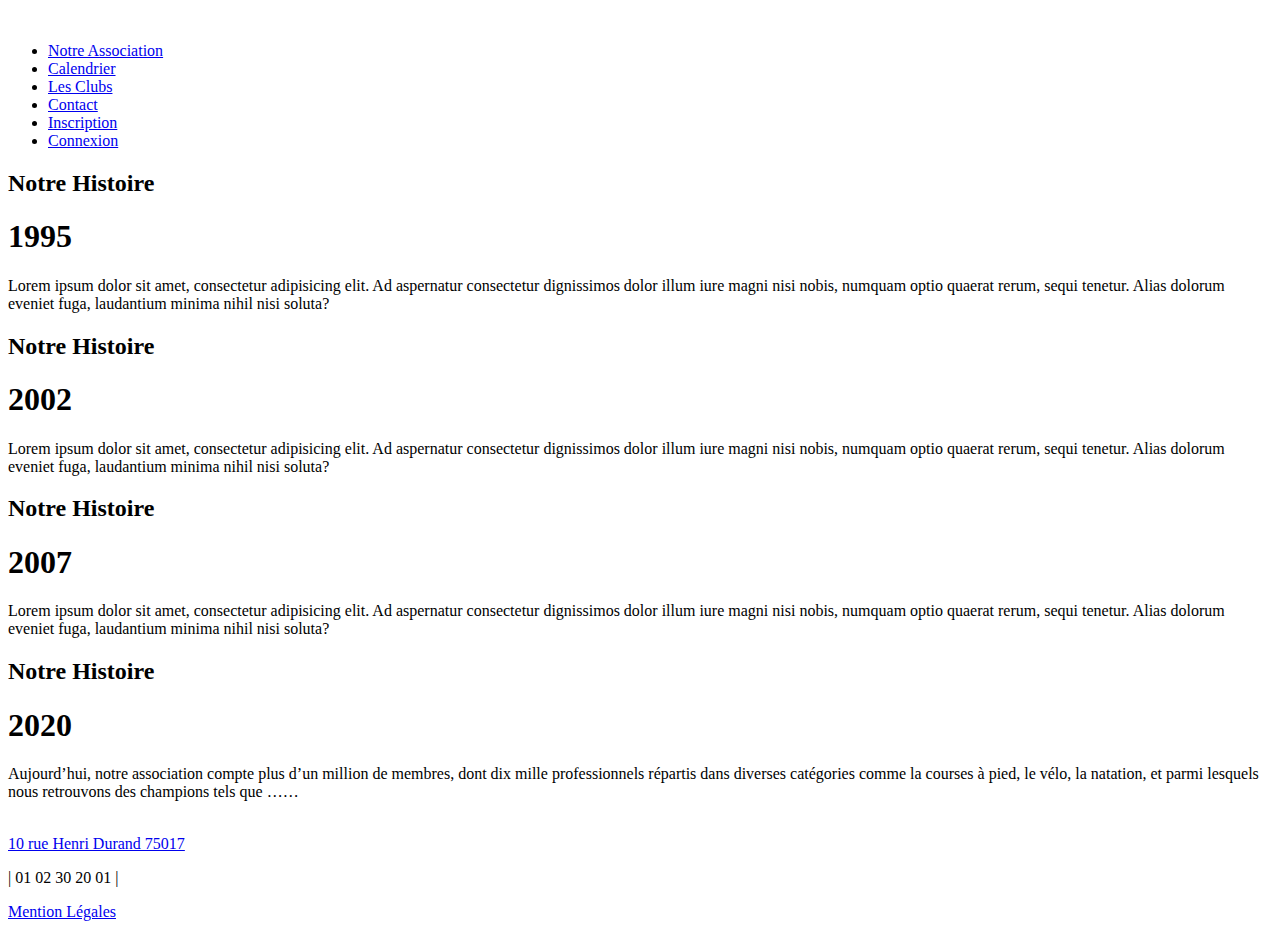
==== assocation.html @ 1bd2bfbc "Add files via upload" ====
<!doctype html>
<html lang="en">
<head>
    <meta charset="UTF-8">
    <meta content="width=device-width, user-scalable=no, initial-scale=1.0, maximum-scale=1.0, minimum-scale=1.0"
          name="viewport">
    <meta content="ie=edge" http-equiv="X-UA-Compatible">
    <link href="https://cdnjs.cloudflare.com/ajax/libs/font-awesome/5.15.1/css/all.min.css" rel="stylesheet">
    <link href="src/style.css" rel="stylesheet">
    <title>Notre Histoire</title>
</head>
<body>
<header>
    <img alt="" src="src/img/logowc.png">
    <nav>
        <ul class="top_navigation">
            <li class="nav_item"><a href="assocation.html">Notre Association</a></li>
            <li class="nav_item"><a href="calendrier_evenementiel.html">Calendrier</a></li>
            <li class="nav_item"><a href="club.html">Les Clubs<a></li>
            <li class="nav_item"><a href="contact.html">Contact</a></li>
            <li class="nav_item"><a href="inscription.html">Inscription</a></li>
            <li class="nav_item"><a href="connexion.html">Connexion</a></li>
        </ul>
    </nav>
</header>

<div class="association_container">
    <div class="slide1">
        <div class="slide-box left">
            <div class="slide-box-top">
            <h2>Notre Histoire</h2>
            <h1>1995</h1>
            </div>
            <p>Lorem ipsum dolor sit amet, consectetur adipisicing elit. Ad aspernatur consectetur dignissimos dolor illum iure magni nisi nobis, numquam optio quaerat rerum, sequi tenetur. Alias dolorum eveniet fuga, laudantium minima nihil nisi soluta?</p>
        </div>
    </div>
    <div class="slide2">
        <div class="slide-box right">
            <div class="slide-box-top">
            <h2>Notre Histoire</h2>
            <h1>2002</h1>
            </div>
            <p>Lorem ipsum dolor sit amet, consectetur adipisicing elit. Ad aspernatur consectetur dignissimos dolor illum iure magni nisi nobis, numquam optio quaerat rerum, sequi tenetur. Alias dolorum eveniet fuga, laudantium minima nihil nisi soluta?</p>
        </div>
    </div>
    <div class="slide3">
        <div class="slide-box left">
            <div class="slide-box-top">
            <h2>Notre Histoire</h2>
            </div>
            <h1>2007</h1>
            <p>Lorem ipsum dolor sit amet, consectetur adipisicing elit. Ad aspernatur consectetur dignissimos dolor illum iure magni nisi nobis, numquam optio quaerat rerum, sequi tenetur. Alias dolorum eveniet fuga, laudantium minima nihil nisi soluta?</p>
        </div>
    </div>
    <div class="slide4">
        <div class="slide-box right">
            <div class="slide-box-top">
            <h2>Notre Histoire</h2>
            <h1>2020</h1>
            </div>
            <p>Aujourd’hui, notre association compte plus d’un million de membres, dont dix mille
                professionnels répartis dans diverses catégories comme la courses à pied, le vélo, la natation,
                et parmi lesquels nous retrouvons des champions tels que ……</p>
        </div>
    </div>
</div>

<footer>
    <img src="src/img/LOGO.png" alt="" class="footer-logo" width="13%">
    <div class="footer-menu-text">
        <a href="http://googlemaps.com/">10 rue Henri Durand 75017</a>
        <p>| 01 02 30 20 01 |</p>
        <a href="conditions.html">Mention Légales</a>

    </div>
</footer>
</body>
</html>
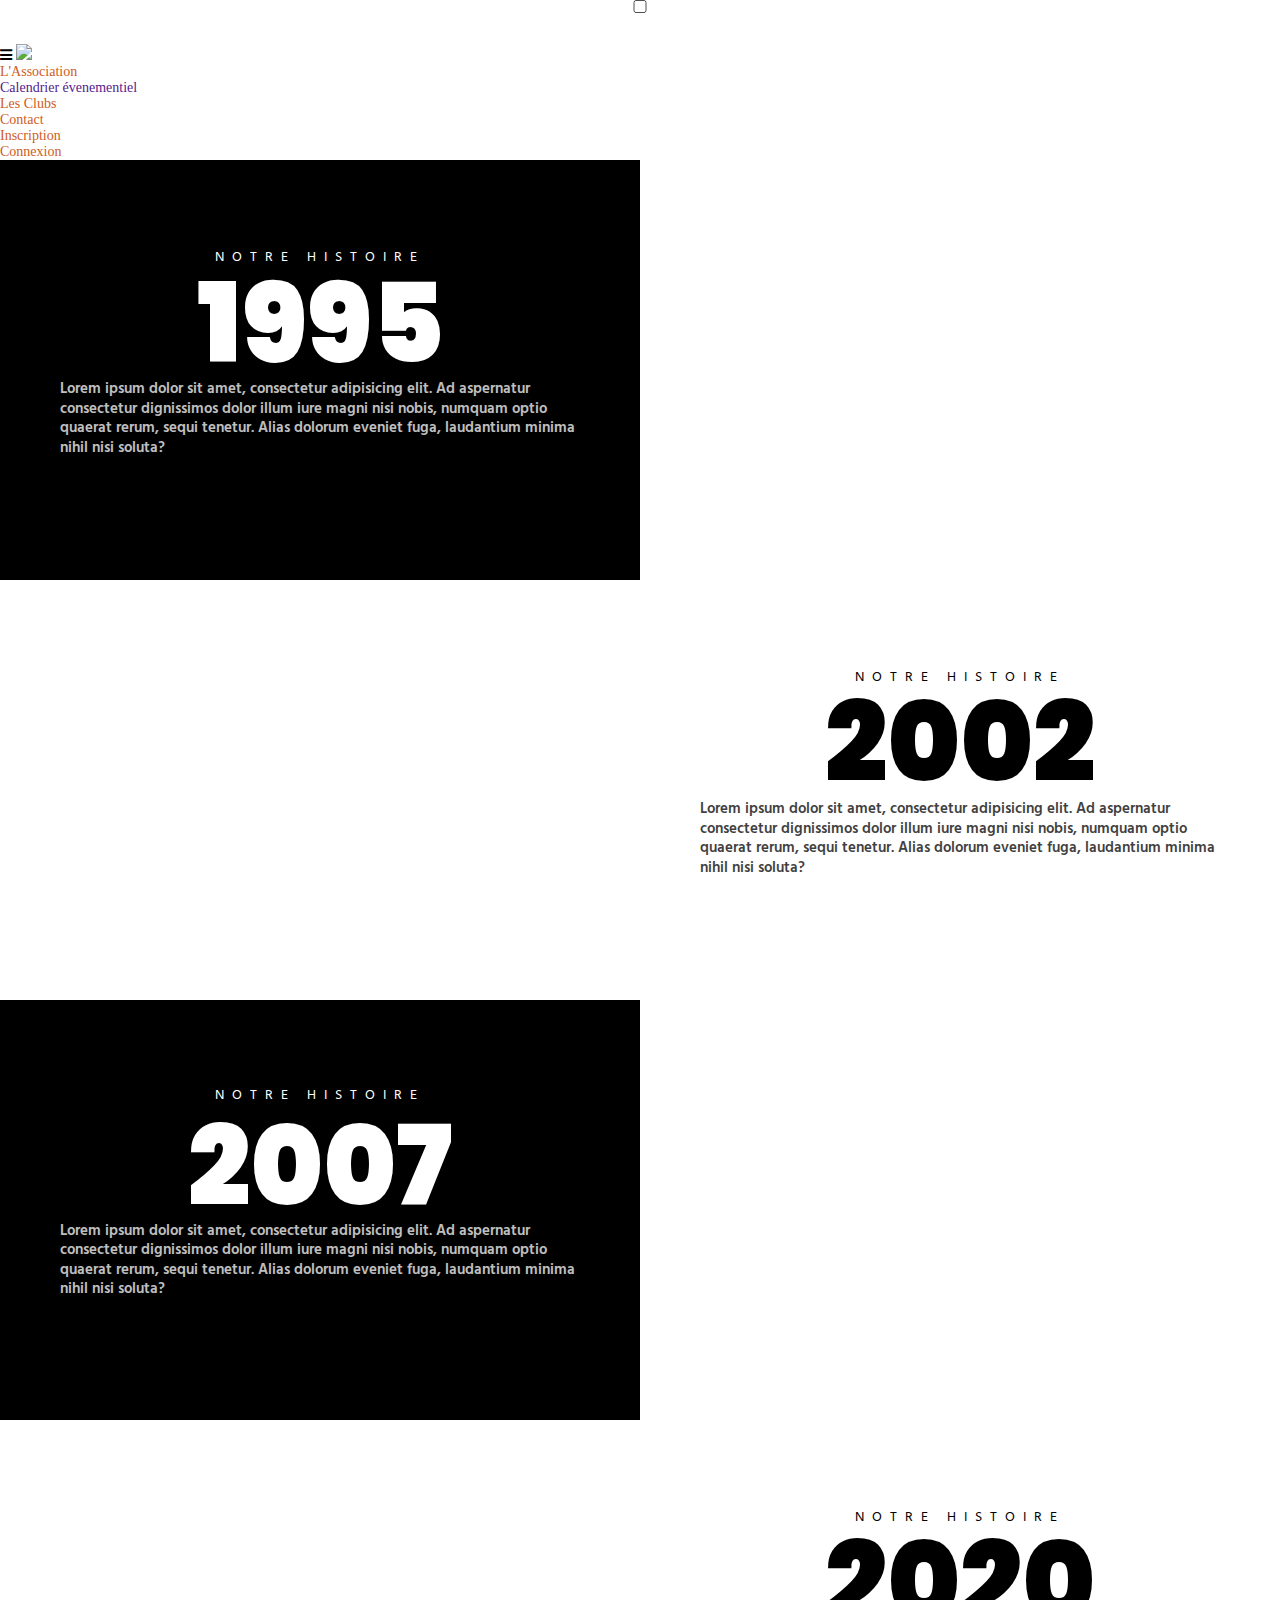
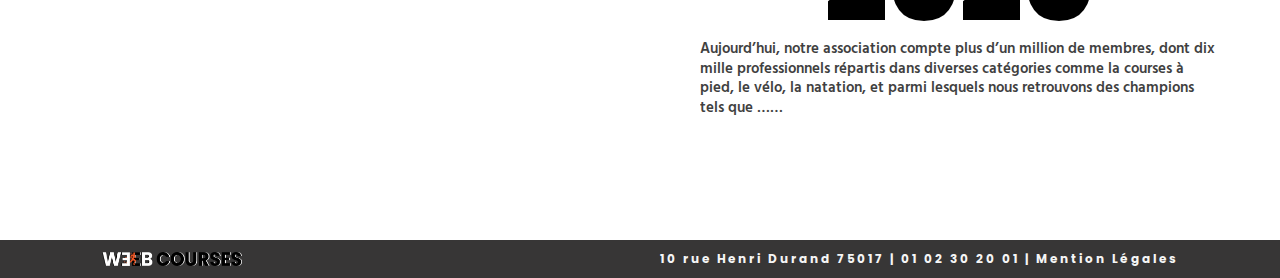
==== commit 1ac6fe66: "VERSION RESPONSIVE" ====
--- a/assocation.html
+++ b/assocation.html
@@ -10,19 +10,21 @@
     <title>Notre Histoire</title>
 </head>
 <body>
-<header>
-    <img alt="" src="src/img/logowc.png">
-    <nav>
-        <ul class="top_navigation">
-            <li class="nav_item"><a href="assocation.html">Notre Association</a></li>
-            <li class="nav_item"><a href="calendrier_evenementiel.html">Calendrier</a></li>
-            <li class="nav_item"><a href="club.html">Les Clubs<a></li>
-            <li class="nav_item"><a href="contact.html">Contact</a></li>
-            <li class="nav_item"><a href="inscription.html">Inscription</a></li>
-            <li class="nav_item"><a href="connexion.html">Connexion</a></li>
-        </ul>
-    </nav>
-</header>
+<nav>
+    <input type="checkbox" id="check">
+    <label for="check" class="checkbtn">
+        <i class="fas fa-bars"></i>
+    </label>
+    <a href="index.php" class="logo"><img src="asset/img/logowc.png" class="logo" WIDTH="20%"></a>
+    <ul>
+        <li><a  href="webcourse.php">L'Association</a></li>
+        <li><a href="">Calendrier évenementiel</a></li>
+        <li><a href="#">Les Clubs</a></li>
+        <li><a href="contact.php">Contact</a></li>
+        <li><a href="register.php">Inscription</a></li>
+        <li><a href="login.php">Connexion</a></li>
+    </ul>
+</nav>
 
 <div class="association_container">
     <div class="slide1">
@@ -75,4 +77,4 @@
     </div>
 </footer>
 </body>
-</html>+</html>
--- a/src/style.css
+++ b/src/style.css
@@ -0,0 +1,542 @@
+@import url('https://fonts.googleapis.com/css2?family=Hind:wght@300;400;500;600;700&family=Poppins:ital,wght@0,100;0,200;0,300;0,400;0,500;0,600;0,700;0,800;0,900;1,100;1,200;1,300;1,400;1,500;1,600;1,700;1,800;1,900&display=swap');
+
+* {
+    padding: 0;
+    margin: 0;
+    box-sizing: border-box;
+}
+
+
+
+a:link {
+    text-decoration: none;
+    color: #cf5c22;
+}
+
+li {
+    text-decoration: none;
+    list-style-type: none;
+}
+
+body {
+    font-size: 14px;
+    background-color: #fff;
+    font-weight: 500;
+    -webkit-font-smoothing: antialiased;
+}
+
+header {
+    display: flex;
+    justify-content: space-between;
+    align-items: center;
+    padding: 25px 9%;
+    -webkit-box-shadow: 0px 6px 10px 4px rgba(0, 0, 0, 0.63);
+    -moz-box-shadow: 0px 6px 10px 4px rgba(0, 0, 0, 0.63);
+    box-shadow: 0px 6px 10px 4px rgba(0, 0, 0, 0.63);
+}
+
+header img {
+    width: 20%;
+    cursor: pointer;
+}
+
+.nav_item {
+    display: inline-block;
+    padding: 0px 15px;
+    font-size: 16px;
+    font-weight: 700;
+}
+
+.nav_item a {
+    color: #1f1e1e;
+    font-family: Poppins, sans-serif;
+}
+
+.nav_item {
+    transition: all 0.3s ease 0s;
+}
+
+.nav_item a:hover {
+    color: #cf5c22;
+}
+
+.accueil_header {
+    position: relative;
+    display: inline-block;
+}
+
+.accueil_header_texte {
+    background: rgba(122, 64, 3, 0.5);
+    position: absolute;
+    padding: 20px 12px;
+    left: 0;
+    right: 0;
+    top: 0%;
+    width: 53%;
+    height: 74%;
+    background: rgba(0, 0, 0, 0.8);
+    border-radius: 2px;
+    display: inline-block;
+    padding-top: 5%;
+
+
+}
+
+.accueil_header img {
+    --webkit-box-shadow: 0px -4px 10px 0px rgba(0, 0, 0, 0.2);
+    -moz-box-shadow: 0px -4px 10px 0px rgba(0, 0, 0, 0.2);
+    box-shadow: 0px -4px 10px 0px rgba(0, 0, 0, 0.2);
+}
+
+.accueil_header_texte h2 {
+    font-size: 38px;
+    font-weight: 700;
+    font-family: Hind, sans-serif;
+    letter-spacing: 3px;
+    line-height: 140%;
+    text-align: center;
+    color: #ffaf5b;
+
+}
+
+.accueil_header_texte h1 {
+    font-size: 30px;
+    text-align: center;
+    font-weight: 800;
+    font-family: Poppins, sans-serif;
+    letter-spacing: 3px;
+    line-height: 140%;
+    color: #d4d2d2;
+
+}
+
+.accueil_header_presentation p {
+    position: absolute;
+    padding: 14% 0px;
+    left: 0;
+    right: 0;
+    top: 0%;
+    width: 50%;
+    height: 92%;
+    font-size: 24px;
+    font-family: Hind, sans-serif;
+    font-weight: 400;
+    color: #c9580c;
+    line-height: 200%;
+    letter-spacing: 3px;
+    font-style: italic;
+    text-align: center;
+}
+
+.accueil_header_rejoignez h4 {
+    position: absolute;
+    left: 0;
+    right: 0;
+    top: 45%;
+    width: 53%;
+    height: 92%;
+    display: inline-block;
+    padding-top: 5%;
+    text-align: center;
+}
+
+.accueil_header_rejoignez a:hover {
+    color: #ff9b73;
+}
+
+.accueil_header_rejoignez a {
+    font-family: Poppins, sans-serif;
+    font-weight: 700;
+    color: #ffffff;
+    font-size: 25px;
+    display: inline;
+    position: relative;
+
+}
+
+.accueil_header_rejoignez a:after {
+    content: '';
+    display: block;
+    position: absolute;
+    bottom: 2px;
+    width: 0%;
+    left: 0px;
+    height: 6px;
+    transition: 0.25s cubic-bezier(0.72, -0.01, 0.19, 0.92);
+    background: #cf5c22;
+}
+
+.accueil_header_rejoignez a:hover:after {
+    width: 100%;
+}
+
+.accueil_body {
+    position: relative;
+    display: inline-block;
+}
+
+.accueil_body_texte {
+    position: absolute;
+    display: flex;
+    flex-direction: column;
+    align-items: flex-end;
+    justify-content: space-between;
+    padding: 24px 40px;
+    border-radius: 2px;
+    left: 0;
+    right: 0;
+    top: 0%;
+    width: 46%;
+    height: 92%;
+    margin-left: 682px;
+    background: rgba(0, 0, 0, 0.8);
+}
+
+.accueil_body_texte h3 {
+    font-size: 21px;
+    font-weight: 300;
+    font-family: Poppins, sans-serif;
+    letter-spacing: 5px;
+    line-height: 140%;
+    text-align: center;
+    color: #ffffff;
+
+}
+
+.accueil_body_texte h1 {
+    font-size: 25px;
+    text-align: center;
+    font-weight: 800;
+    font-family: Hind, sans-serif;
+    letter-spacing: 10px;
+    line-height: 140%;
+    color: #ff6700;
+}
+
+.accueil_body_texte_pc {;
+    font-size: 17px;
+    font-family: Hind, sans-serif;
+    font-weight: 300;
+    color: #ffffff;
+    line-height: 200%;
+    letter-spacing: 4px;
+    text-align: left;
+    background: #161616;
+    padding: 1% 15%;
+}
+
+.accueil_body_texte_pc a {
+    color: #ffffff;
+    font-weight: 700;
+}
+
+.accueil_body_texte_pc a:hover {
+    background: #ffffff;
+    color: #000000;
+    text-decoration: underline;
+}
+
+.accueil_body_texte_item {
+    font-size: 20px;
+    font-weight: 400;
+    font-family: Poppins, sans-serif, sans-serif;
+    color: whitesmoke;
+    margin: 15px 0px;
+
+}
+
+.accueil_body_texte_item .fass {
+    margin: 0px 30px;
+
+}
+
+.accueil_body_texte_item .fas {
+    margin: 0px 10px;
+
+}
+.container {
+    padding-right: 15px;
+    padding-left: 15px;
+    margin-right: auto;
+    margin-left: auto;
+}
+.accueil_body_final {
+    margin: 40px 200px 100px;
+    text-align: center;
+}
+.accueil_body_final p{
+    margin-bottom: 50px;
+    font-size: 18px;
+    font-family: hind, sans-serif;
+    font-weight: 400;
+    line-height: 200%;
+    letter-spacing: 3px;
+}
+.accueil_body_final_rejoignez{
+    letter-spacing: 6px;
+    color: #ff5800;
+    background: #161616;
+    padding: 10px 20px;
+    font-family: Hind, sans-serif;
+}
+.accueil_body_final_rejoignez:hover{
+    color: #161616;
+    background:#ff5800;
+}
+
+footer .fa-copyright{
+    color: whitesmoke;
+}
+.footer-menu-text a, .footer-menu-text p{
+    color: whitesmoke;
+    font-family: Poppins, sans-serif;
+    font-weight: 700;
+    display: inline-block;
+}
+footer{
+    display:flex;
+    align-items: center;
+    justify-content: space-between;
+    background: #373636;
+    padding: 10px 8%;
+}
+.footer-menu-text{
+    display: inline-block;
+    font-size: 12px;
+    letter-spacing: 2px;
+}
+.footer-menu-text a{
+    display: inline-block;
+}
+.footer-menu-text p{
+    display: inline-block;
+}
+.footer-menu-text a:hover{
+    color: #ff5700;
+}
+
+
+/* Début PAGES ASSOCIATION */
+
+.association_container{
+    background-color: white;
+
+
+}
+.slide1{
+    display: flex;
+    background-image: url("https://www.galerie-com.com/grand_img/0878501001243372876.jpg");
+    background-repeat: no-repeat;
+    background-position: right;
+    background-size: 50%;
+}
+.slide2{
+    display: flex;
+    justify-content: flex-end;
+    background-image: url("https://images.pexels.com/photos/1568804/pexels-photo-1568804.jpeg?auto=compress&cs=tinysrgb&dpr=2&h=650&w=940");
+    background-repeat: no-repeat;
+    background-position: left;
+    background-size: 50%;
+}
+.slide3{
+    display: flex;
+    justify-content: flex-start;
+    background-image: url("https://images.pexels.com/photos/5728348/pexels-photo-5728348.jpeg?auto=compress&cs=tinysrgb&dpr=2&w=500");
+    background-repeat: no-repeat;
+    background-position:  right;
+    background-size:  50% ;
+
+}
+.slide4{
+    display: flex;
+    justify-content: flex-end;
+    background-image: url("https://www.lapenderiedechloe.com/wp-content/uploads/2019/04/association-course-a-pied.jpg");
+    background-repeat: no-repeat;
+    background-position: left;
+    background-size: 50%;
+}
+.association_container .slide-box{
+    width: 50%;
+    height: 420px;
+    background-color: white;
+    display: flex;
+    flex-direction: column;
+    JUSTIFY-content: space-evenly;
+    align-items: center;
+    padding-bottom: 100px;
+
+
+}
+
+.slide-box-top{
+    padding-top: 10%;
+    display: flex;
+    align-items: center;
+    flex-direction: column;
+
+}
+.slide-box h2{
+    font-family: Hind, sans-serif;
+    font-size: 14px;
+    font-weight: 400;
+    text-transform: uppercase;
+    letter-spacing: 8px;
+}
+.slide-box h1{
+    font-family: Poppins, sans-serif;
+    font-size: 110px;
+    line-height: 130px;
+    font-weight: 900;
+    margin-top: -4%;
+}
+.slide-box p{
+    padding: 0px 60px;
+    text-align: left;
+    font-family: Hind, sans-serif;
+    font-size: 15px;
+    font-weight: 600;
+    opacity: 75%;
+    margin-top: -30px;
+    line-height: 130%;
+
+
+}
+
+
+.slide1 .slide-box,  .slide3 .slide-box{
+    background-color: black;
+    color: white;
+}
+
+@media screen and (min-width: 1800px){
+    .association_container .slide-box{
+       height: 566px;
+   }
+}
+@media screen and (min-width: 2000px){
+    .association_container .slide-box{
+        height: 700px;
+    }
+}
+@media screen and (max-width: 1024px){
+    .association_container .slide-box{
+        height: 500px;
+        width: 100%;
+        padding-bottom: 100px;
+    }
+    .slide1, .slide2, .slide3, .slide4{
+        background-position: bottom;
+        background-size: 100%;
+        padding-bottom: 65%;
+    }
+}
+
+
+/* Inscription début
+ */
+.inscription_container{
+    background-image: url("img/inscription_course.jpeg");
+    background-size: 100%;
+    background-repeat: no-repeat;
+    padding: 20vh 20vh 9vh 20vh;
+
+
+}
+input:focus, button:focus, textarea:focus, textarea:focus, input:active, button:active, textarea:active, input:active, input, textarea, button, select:focus{
+    outline: none !important;
+    outline: 0 !important;
+}
+.form-inscription{
+    background-color: white;
+    width: 40%;
+    margin-left: -40px;
+    margin-top: -20px;
+    padding: 50px 50px 20px;
+    border-radius: 50px;
+    -moz-border-radius: 50px;
+    -webkit-border-radius: 50px;
+    -webkit-box-shadow: 0px 0px 25px 0px rgba(0,0,0,0.5);
+    -moz-box-shadow: 0px 0px 25px 0px rgba(0,0,0,0.5);
+    box-shadow: 0px 0px 25px 0px rgba(0,0,0,0.5);
+}
+.form-group-1{
+    padding-top: 20px;
+}
+form h1{
+    font-family: Poppins, sans-serif;
+    font-size: 18px;
+    font-weight: 800;
+    letter-spacing: 3px;
+}
+.inscription_cocher{
+    font-family: Hind, sans-serif;
+    font-size: 12px;
+    font-weight: 400;
+    line-height: 110%;
+
+}
+input, select{
+    width: 100%;
+    display: block;
+    border: none;
+    border-bottom: 2px solid #ebebeb;
+    padding: 5px 0px;
+    margin-bottom: 31px;
+    font-family: Hind, sans-serif;
+}
+input:focus{
+    color: #c9580c;
+    font-weight: 500;
+}
+
+.form-submit-button{
+    width: 50%;
+    margin-top: 20px;
+    background-color: black;
+    color: whitesmoke;
+    cursor: pointer;
+    font-family: Hind, sans-serif;
+    font-weight: 300;
+
+}
+.form-submit-button:hover{
+    color: #161616;
+    background:#ff5800;
+    font-weight: 400;
+}
+
+/* Début page connexion */
+
+.connexion_container{
+    background-image: url("img/connexion_natation.jpeg");
+    background-size: 100%;
+    background-repeat: no-repeat;
+    padding-top: 30vh;
+    padding-bottom: 40vh;
+    DISPLAY: flex;
+    justify-content: center;
+    align-content: center;
+    align-items: center;
+
+}
+.form-connexion{
+    background-color: #fdfdfd;
+    background-image: url("https://gspcv.files.wordpress.com/2016/05/icone-natation.png");
+    background-repeat: no-repeat;
+    background-size: 30%;
+    background-position: center left 90%;
+    width: 50%;
+    padding: 50px 50px 20px;
+    border-radius: 50px;
+    -moz-border-radius: 50px;
+    -webkit-border-radius: 50px;
+    -webkit-box-shadow: 0px 0px 25px 0px rgba(0,0,0,1);
+    -moz-box-shadow: 0px 0px 25px 0px rgba(0,0,0,1);
+    box-shadow: 0px 0px 25px 0px rgba(0,0,0,1);
+
+}
+.form-connexion input, .form-connexion select {
+    width: 50%;
+}
+
+
